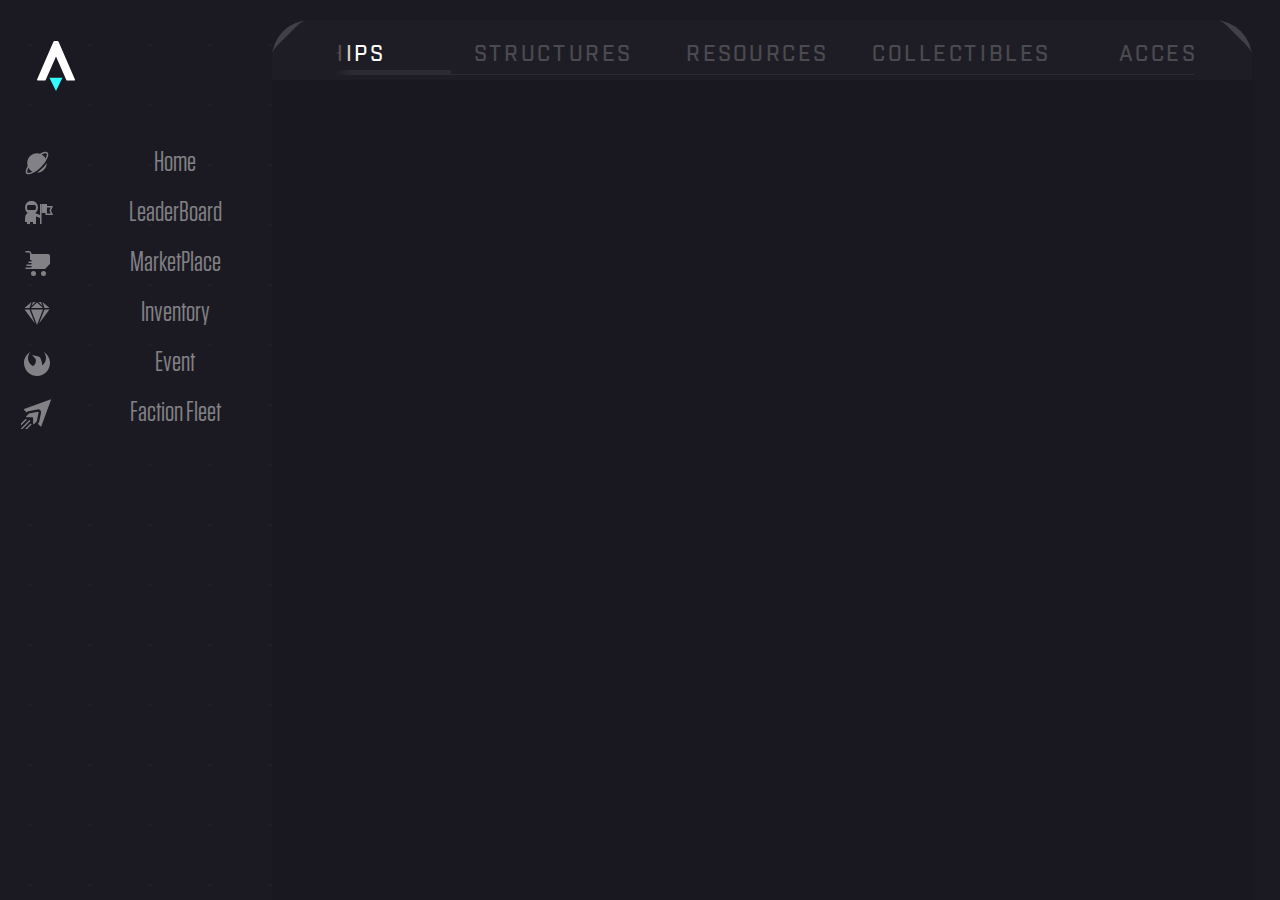
==== index.html @ 4ccf056f "This is the project" ====
<!DOCTYPE html>
<html lang="en">
  <head>
    <meta charset="UTF-8" />
    <meta http-equiv="X-UA-Compatible" content="IE=edge" />
    <meta name="viewport" content="width=device-width, initial-scale=1.0" />
    <title>Document</title>
    <!-- <link rel="stylesheet" href="assets/css/bootstrap.min.css"> -->
    <link rel="stylesheet" href="assets/css/style.css" />
    <link rel="stylesheet" href="assets/css/media.css" />
  </head>
  <body>
    <div class="main-area">
      <!-- left sidebar start  -->
      <div class="left-sidebar">
        <div class="header-logo">
          <span class="Efked">
            <button>
              <div class="fdsas">
                <img src="assets/img/logo.svg" alt="logo" />
              </div>
            </button>
          </span>
          <span class="efseF">
            <div>
              <img src="assets/img/petarn.svg" alt="patern" />
            </div>
          </span>
        </div>
        <div class="sidebar-menu">
          <div>
            <div class="SidenavItem">
              <span class="SidefullOp">
                <aside>
                  <span class="SANSO">
                    <span>
                      <img src="assets/svg/global.svg" alt="icon" />
                    </span>
                  </span>
                </aside>
                <div class="SidenaveLabel">
                  <span style="opacity: 0.45">Home</span>
                </div>
              </span>
            </div>
          </div>
          <div>
            <div class="SidenavItem">
              <span class="SidefullOp">
                <aside>
                  <span class="SANSO">
                    <span>
                      <img src="assets/svg/spacesuit.svg" alt="icon" />
                    </span>
                  </span>
                </aside>
                <div class="SidenaveLabel">
                  <span style="opacity: 0.45">LeaderBoard</span>
                </div>
              </span>
            </div>
          </div>
          <div class="Active">
            <div class="SidenavItem">
              <span class="SidefullOp">
                <aside>
                  <span class="SANSO">
                    <span>
                      <img src="assets/svg/cart.svg" alt="icon" />
                    </span>
                  </span>
                </aside>
                <div class="SidenaveLabel">
                  <span style="opacity: 0.45">MarketPlace</span>
                </div>
              </span>
            </div>
          </div>
          <!-- <div>
                    <div class="SidenavItem">
                        <div class="tLesp"></div>
                        <div class="SidenavActive">
                            <div class="Sna2">
                                <div class="Sna3">
                                    <div class="Sna4">
                                        <div><img src="assets/img/Sidenavbackgroundstyle1.svg" alt="style"></div>
                                    </div>
                                    <div class="Sna5">
                                        <span class="SidefullOp">
                                            <aside>
                                                <span class="SANSO">
                                                    <span>
                                                        <img src="assets/svg/cart.svg" alt="icon">
                                                    </span>
                                                </span>
                                            </aside>
                                            <div class="SidenaveLabel">
                                                <span style="opacity: 0.45;">MarketPlace</span>
                                            </div>
                                        </span>
                                    </div>
                                </div>
                                <span class="spanSna1">
                                    <div class="spanSna2">
                                        <div><img src="assets/img/Sidenavbackgroundstyle2.svg" alt="style"></div>
                                    </div>
                                </span>
                            </div>
                        </div>
                        <div class="dLesp"></div>
                    </div>
                </div> -->

          <div>
            <div class="SidenavItem">
              <span class="SidefullOp">
                <aside>
                  <span class="SANSO">
                    <span>
                      <img src="assets/svg/diamond.svg" alt="icon" />
                    </span>
                  </span>
                </aside>
                <div class="SidenaveLabel">
                  <span style="opacity: 0.45">Inventory</span>
                </div>
              </span>
            </div>
          </div>
          <div>
            <div class="SidenavItem">
              <span class="SidefullOp">
                <aside>
                  <span class="SANSO">
                    <span>
                      <img src="assets/svg/fair.svg" alt="icon" />
                    </span>
                  </span>
                </aside>
                <div class="SidenaveLabel">
                  <span style="opacity: 0.45">Event</span>
                </div>
              </span>
            </div>
          </div>
          <div>
            <div class="SidenavItem">
              <span class="SidefullOp">
                <aside>
                  <span class="SANSO">
                    <span>
                      <img src="assets/svg/rocket.svg" alt="icon" />
                    </span>
                  </span>
                </aside>
                <div class="SidenaveLabel">
                  <span style="opacity: 0.45">Faction Fleet</span>
                </div>
              </span>
            </div>
          </div>
        </div>
      </div>
      <!-- left sidebar end  -->
      <!-- main area start  -->
      <main class="Main_area">
        <div class="main_patern">
          <section class="Main_sec">
            <div class="headerTabContainer">
              <div class="cardCornerWrappers">
                <div class="styletabBG">
                  <span direction="topLeft" class="styles__HeaderFlairContainer"
                    ><div
                      style="
                        display: block;
                        overflow: hidden;
                        position: absolute;
                        inset: 0px;
                        box-sizing: border-box;
                        margin: 0px;
                      "
                    >
                      <img
                        src="assets/img/lefttabcorner.svg"
                        decoding="async"
                        data-nimg="fill"
                        style="
                          position: absolute;
                          inset: 0px;
                          box-sizing: border-box;
                          padding: 0px;
                          border: none;
                          margin: auto;
                          display: block;
                          width: 0px;
                          height: 0px;
                          min-width: 100%;
                          max-width: 100%;
                          min-height: 100%;
                          max-height: 100%;
                        "
                      /><noscript></noscript></div
                  ></span>
                  <span
                    direction="topRight"
                    class="styles__HeaderFlairContainer2"
                    ><div
                      style="
                        display: block;
                        overflow: hidden;
                        position: absolute;
                        inset: 0px;
                        box-sizing: border-box;
                        margin: 0px;
                      "
                    >
                      <img
                        src="assets/img/lefttabcorner.svg"
                        decoding="async"
                        data-nimg="fill"
                        style="
                          position: absolute;
                          inset: 0px;
                          box-sizing: border-box;
                          padding: 0px;
                          border: none;
                          margin: auto;
                          display: block;
                          width: 0px;
                          height: 0px;
                          min-width: 100%;
                          max-width: 100%;
                          min-height: 100%;
                          max-height: 100%;
                        "
                      /><noscript></noscript></div
                  ></span>
                </div>
              </div>
              <div>
                <div class="styles__StyledTabsContainer">
                  <div class="styles__StyledTabs">
                    <div
                      class="styles__StyledTab tabSelected"
                      role="button"
                      tabindex="0"
                    >
                      <p>ships</p>
                      <div class="tabBorder"></div>
                    </div>
                    <div
                      class="styles__StyledTab"
                      role="button"
                      tabindex="1"
                    >
                      <p>structures</p>
                      <div class="tabBorder"></div>
                    </div>
                    <div
                      class="styles__StyledTab"
                      role="button"
                      tabindex="2"
                    >
                      <p>resources</p>
                      <div class="tabBorder"></div>
                    </div>
                    <div
                      class="styles__StyledTab"
                      role="button"
                      tabindex="3"
                    >
                      <p>collectibles</p>
                      <div class="tabBorder"></div>
                    </div>
                    <div
                      class="styles__StyledTab"
                      role="button"
                      tabindex="4"
                    >
                      <p>access</p>
                      <div class="tabBorder"></div>
                    </div>
                  </div>
                </div>
              </div>
            </div>
            <div class="sdfse"></div>
          </section>
        </div>
      </main>
      <!-- main area end  -->
    </div>

    <!-- <script src="assets/js/bootstrap.min.js"></script> -->
    <script src="assets/js/main.js"></script>
  </body>
</html>
---- assets/css/style.css ----
/* Global fonts */
@font-face {
    font-family: tungstenBook;
    src: url(../fonts/Tungsten-Book.otf);
  }
  @font-face {
    font-family: tungstenLight;
    src: url(../fonts/Tungsten-Light.otf);
  }
  /* @font-face {
    font-family: tungsten;
    src: url(../fonts/);
  } */
  /* @font-face {
    font-family: tungstenBold;
    src: url(/_next/static/media/Tungsten-Bold.6d93cd05b58f3d954bff524ec60555ff.otf);
  } */
  @font-face {
    font-family: industryMedium;
    src: url(../fonts/Industry-Medium.ttf);
  }
  @font-face {
    font-family: graphik;
    src: url(../fonts/Graphik-Regular.ttf);
  }
  @font-face {
    font-family: graphikCompact;
    src: url(../fonts/GraphikCompact-Regular.ttf);
  }
  /* @font-face {
    font-family: graphikCompactLight;
    src: url(/_next/static/media/GraphikCompact-Light.8244f69a1922d35fa05799002b7273b4.ttf);
  } */
  @font-face {
    font-family: graphikCompactMedium;
    src: url(../fonts/GraphikCompact-Medium.ttf);
  }
  @font-face {
    font-family: graphikCompactBold;
    src: url(../fonts/GraphikCompact-Bold.ttf);
  }
  /* @font-face {
    font-family: sourceCodePro;
    src: url(../fonts/);
  } */




/* Global css start  */
html, body{
    padding: 0;
    margin: 0;
    font-family: system-ui,sans-serif;
    background: var(--black-8);
    font-smooth: always;
    -webkit-font-smoothing: antialiased;
}

:root {
  --black-0: #211f26;
  --black-1: #2d2b32;
  --black-2: #201f27;
  --black-3: #18171f;
  --black-4: #111;
  --black-5: #191820;
  --black-6: #1e1d25;
  --black-7: #1a1921;
  --black-8: #1b1a22;
  --black-9: #1e1d25;
  --black-10: #222129;
  --black-11: #2b2a32;
  --black-12: #2f2d3d;
  --black-13: grey;
  --black-14: #222128;
  --black-15: #333;
  --gray-0: #57565c;
  --gray-1: #404046;
  --gray-2: #35343b;
  --gray-3: #929296;
  --red-0: #ff2900;
  --red-1: #420509;
  --gold-0: #ffbe4d;
  --gold-1: #2e2514;
  --gold-2: #d0a349;
  --gold-3: #644f29;
  --green-0: #172e14;
  --green-1: #4dff70;
}

/* Global css end  */

/* main start */
.main-area{
    height: 100vh;
    padding: 0px;
    display: flex;
    flex-direction: row;
    justify-content: left;
    overflow-y: hidden;
}
.main-area::after{
    background-image: radial-gradient(rgb(31, 30, 38) 2px, transparent 2px);
    background-size: 60px 60px;
    width: calc(100% - 2px);
    height: 100%;
    position: absolute;
    left: 0px;
    top: 0px;
    content: "";
    background-position: 0px 15px;
    pointer-events: none;
    z-index: 0;
}

/* left sidebar start  */
.left-sidebar{
    width: 272px;
    min-width: 272px;
    max-width: 271px;
    display: flex;
    flex-direction: column;
    position: relative;
    right: -1px;
    max-height: 100vh;
    padding-bottom: 100px;
    overflow-y: scroll;
}
.left-sidebar::-webkit-scrollbar {
  display: none;
}
.header-logo{
    height: 130px;
    width: 100%;
    position: relative;
}
.header-logo .Efked{
  position: absolute;
  top: 40px;
  left: 30px;
  width: 50px;
  height: 54px;
  z-index: 1000;
}
.header-logo .Efked button{
    background: 0px center;
    border: 0px;
    cursor: pointer;
}
.header-logo .Efked button .fdsas{
  display: inline-block;
  max-width: 100%;
  overflow: hidden;
  position: relative;
  box-sizing: border-box;
  margin: 0px;
}
.header-logo .Efked button .fdsas img{
  max-width: 100%;
  display: block;
  margin: 0px;
  border: none;
  padding: 0px;
}
.header-logo .efseF{
  position: absolute;
  top: 16px;
  left: 32px;
  z-index: 6;
}
.header-logo .efseF div{ 
  display: inline-block;
  max-width: 100%;
  overflow: hidden;
  position: relative;
  box-sizing: border-box;
  margin: 0px;
}
.header-logo .efseF div img{ 
    position: absolute;
    inset: 0px;
    box-sizing: border-box;
    padding: 0px;
    border: none;
    margin: auto;
    display: block;
    width: 0px;
    height: 0px;
    min-width: 100%;
    max-width: 100%;
    min-height: 100%;
    max-height: 100%;
}
.left-sidebar .sidebar-menu{
  display: flex;
  flex-direction: column;
  color: white;
  font-family: tungstenBook;
  font-size: 28px;
  position: relative;
  margin-bottom: 40px;
  z-index: 5;
}
.sidebar-menu .Active{

}
.SidenavItem{
    cursor: pointer;
    margin: 16px 0px 0px 20px;
    transition: opacity 150ms ease-in-out 0s;
    z-index: 5;
}
.SidenavItem .SidefullOp{
    display: flex;
    -webkit-box-align: center;
    align-items: center;
    width: 100%;
}
.SidenavItem .SidefullOp aside{
  opacity: 0.45;
}
.SANSO{
    display: flex;
    -webkit-box-align: center;
    align-items: center;
    -webkit-box-pack: center;
    justify-content: center;
    width: auto;
    max-height: 100%;
    opacity: 1;
}
.SANSO > span{
  display: flex;
  -webkit-box-align: center;
  align-items: center;
  -webkit-box-pack: center;
  justify-content: center;
}
.SidenavItem:hover * {
  opacity: 0.9 !important;
}
.SidenaveLabel{
    display: flex;
    flex-direction: row-reverse;
    -webkit-box-flex: 1;
    flex-grow: 1;
    -webkit-box-pack: center;
    justify-content: center;
    -webkit-box-align: center;
    align-items: center;
    margin-left: 24px;
}
/* .tLesp{
    --width: 500px;
    --height: 1024px;
    --x-offset: 80px;
    --y-offset: -2px;
    border: 1px solid rgba(255, 255, 255, 0.1);
    border-radius: 20px;
    height: var(--height);
    width: var(--width);
    position: absolute;
    top: calc(var(--height) * -1 - var(--y-offset));
    left: calc(var(--width) * -1 + var(--x-offset));
    pointer-events: none;
    background: var(--black-5);
    z-index: -1;
}
.dLesp{
    --width: 500px;
    --height: 1024px;
    --x-offset: 80px;
    --y-offset: -2px;
    border: 1px solid rgba(255, 255, 255, 0.1);
    border-radius: 20px;
    height: var(--height);
    width: var(--width);
    position: absolute;
    left: calc(var(--width) * -1 + var(--x-offset));
    bottom: calc(var(--height) * -1 - var(--y-offset));
    pointer-events: none;
    background: var(--black-5);
    z-index: -1;
}
.SidenavActive{
    overflow: hidden;
    height: 86px;
    display: flex;
    -webkit-box-align: center;
    align-items: center;
    margin: -7px 0px;
}
.Sna2{
    height: 72px;
    display: flex;
    -webkit-box-align: center;
    align-items: center;
    position: relative;
    flex-wrap: nowrap;
    -webkit-box-pack: end;
    justify-content: flex-end;
    width: 100%;
    overflow-y: visible;
    z-index: 6;
    margin-right: -1px;
}
.Sna3{
    transform: translateX(0%) translateZ(0px);
    display: flex;
    -webkit-box-align: center;
    align-items: center;
    position: relative;
    flex-wrap: nowrap;
    -webkit-box-pack: end;
    justify-content: flex-end;
    width: 100%;
    overflow-y: visible;
    z-index: 6;
}
.Sna4{
    display: inline-block;
    max-width: 100%;
    overflow: hidden;
    position: relative;
    box-sizing: border-box;
    margin: 0px;
}
.Sna4 div{
  box-sizing: border-box;
  display: block;
  max-width: 100%;
}
.Sna4 div img{
  position: absolute;
  inset: 0px;
  box-sizing: border-box;
  padding: 0px;
  border: none;
  margin: auto;
  height: 0px;
  width: 0px;
  display: block;
  min-width: 100%;
  max-width: 100%;
  min-height: 100%;
  max-height: 100%;
}
.Sna5{
  background-color: var(--black-5);
  border-top-width: 1px;
  border-top-style: solid;
  border-bottom-width: 1px;
  border-bottom-style: solid;
  border-color: var(--gray-1);
  height: 72px;
  display: flex;
  -webkit-box-align: center;
  align-items: center;
  -webkit-box-flex: 1;
  flex-grow: 1;
}
.Sna5 .SidefullOp{
    display: flex;
    -webkit-box-align: center;
    align-items: center;
    width: 100%;
}
.Sna5 .SidefullOp aside{
  position: relative;
  left: -12px;
  top: 1px;
  z-index: 1;
  display: flex;
  -webkit-box-align: center;
  align-items: center;
}
.Sna5 .SidefullOp aside .SANSO{
    display: flex;
    -webkit-box-align: center;
    align-items: center;
    -webkit-box-pack: center;
    justify-content: center;
    width: auto;
    max-height: 100%;
}
.Sna5 .SidefullOp aside .SANSO > span{
  display: flex;
  -webkit-box-align: center;
  align-items: center;
  -webkit-box-pack: center;
  justify-content: center;
}
.spanSna1{
    z-index: 10;
    height: 93px;
}
.spanSna2{
  display: inline-block;
  max-width: 100%;
  overflow: hidden;
  position: relative;
  box-sizing: border-box;
  margin: 0px;
}
.spanSna2 div{
  box-sizing: border-box;
  display: block;
  max-width: 100%;
}
.spanSna2 div img{
    position: absolute;
    inset: 0px;
    box-sizing: border-box;
    padding: 0px;
    border: none;
    margin: auto;
    display: block;
    width: 0px;
    height: 0px;
    min-width: 100%;
    max-width: 100%;
    min-height: 100%;
    max-height: 100%;
    object-fit: none;
} */
/* left sidebar end  */

/* main area start  */
.Main_area{
  -webkit-box-flex: 1;
    flex-grow: 1;
    display: flex;
    flex-direction: column;
    -webkit-box-pack: center;
    justify-content: center;
    -webkit-box-align: center;
    align-items: center;
    margin: 20px 28px 0px 0px;
    background: var(--black-5);
    min-width: 0px;
    z-index: 1;
    border-radius: 40px 40px 0px 0px;
}
.Main_area .main_patern{
  height: 100%;
    width: 100%;
    /* display: flex;
    flex-direction: column; */
    -webkit-box-pack: center;
    justify-content: center;
    -webkit-box-align: center;
    align-items: center;
    /* border-top-color: ;
    border-top-style: ;
    border-top-width: ;
    border-right-color: ;
    border-right-style: ;
    border-right-width: ;
    border-left-color: ;
    border-left-style: ;
    border-left-width: ;
    border-image-source: ;
    border-image-slice: ;
    border-image-width: ;
    border-image-outset: ;
    border-image-repeat: ; */
    z-index: 2;
    padding: 0px;
    border-bottom: 0px;
    border-radius: 38px 38px 0px 0px;
}
.Main_sec{
    display: flex;
    flex-direction: column;
    height: 100%;
}
.Main_sec .headerTabContainer{
    display: flex;
    width: 100%;
    height: 60px;
    position: relative;
    background: var(--black-6);
    border-top-left-radius: 40px;
    border-top-right-radius: 40px;
}
.Main_sec .headerTabContainer::before{
  content: "";
  pointer-events: none;
  position: absolute;
  top: 0px;
  left: 0px;
  z-index: 101;
  width: 80px;
  height: 100%;
  border-radius: 60px 0px 0px;
  background: linear-gradient(
90deg
, rgb(30, 29, 37) 80%, rgba(30, 29, 37, 0) 100%);
}
.Main_sec .headerTabContainer::after{
  content: "";
  pointer-events: none;
  position: absolute;
  top: 0px;
  right: 0px;
  z-index: 101;
  width: 40px;
  height: 100%;
  border-radius: 0px 60px 0px 0px;
  background: linear-gradient(
270deg
, rgb(30, 29, 37) 40%, rgba(30, 29, 37, 0) 100%);
}
.headerTabContainer .cardCornerWrappers{
    position: absolute;
    width: 100%;
    height: 100%;
    z-index: 200;
    pointer-events: none;
}
.headerTabContainer .cardCornerWrappers .styletabBG{
  position: absolute;
  background: transparent;
  border-radius: 38px 38px 0px 0px;
  height: 100%;
  width: 100%;
  top: 0px;
  left: 0px;
  pointer-events: none;
}
.headerTabContainer .cardCornerWrappers .styletabBG .styles__HeaderFlairContainer{
  position: absolute;
  width: 41px;
  height: 41px;
  top: -2.5px;
  left: -2px;
}
.headerTabContainer .cardCornerWrappers .styletabBG .styles__HeaderFlairContainer2{
  position: absolute;
  width: 41px;
  height: 41px;
  top: -2.5px;
  right: -2px;
  transform: scaleX(-1);
}
.headerTabContainer div{
  width: 100%;
  height: 100%;
  overflow: hidden;
  position: relative;
  opacity: 1;
}
.headerTabContainer div .styles__StyledTabsContainer{
  position: relative;
  width: calc(100% - 10px);
  height: 100%;
}
.headerTabContainer div .styles__StyledTabsContainer .styles__StyledTabs{
    display: flex;
    -webkit-box-pack: center;
    justify-content: center;
    -webkit-box-align: center;
    align-items: center;
    width: 90%;
    margin: 0 auto;
    height: 100%;
}
.headerTabContainer div .styles__StyledTabsContainer .styles__StyledTabs .styles__StyledTab{
  display: flex;
  -webkit-box-pack: center;
  justify-content: center;
  position: relative;
  font-family: industryMedium;
  letter-spacing: 0.12em;
  text-transform: uppercase;
  font-size: 21px;
  min-width: 140px;
  cursor: pointer;
  outline: none;
  padding: 0px 32px;
}
.headerTabContainer div .styles__StyledTabsContainer .styles__StyledTabs .styles__StyledTab p{
    white-space: nowrap;
    text-align: center;
    opacity: 0.2;
    color: white;
    transition: all 150ms ease-in-out 0s;
}
.headerTabContainer div .styles__StyledTabsContainer .styles__StyledTabs .styles__StyledTab .tabBorder{
  position: absolute;
  bottom: 5px;
  width: 100%;
  height: 1px;
  background: var(--black-1);
  transition: all 150ms ease-in-out 0s;
}
.headerTabContainer div .styles__StyledTabsContainer .styles__StyledTabs .tabSelected p{
  opacity: 1;
}
.headerTabContainer div .styles__StyledTabsContainer .styles__StyledTabs .tabSelected .tabBorder {
    height: 5px;
}
.Main_sec .sdfse{
  height: min-content;
  width: 100%;
  opacity: 1;
}
.Main_sec .sdfse .styles__InputContainer{
  display: flex;
  -webkit-box-pack: center;
  justify-content: center;
  width: 100%;
  margin-top: 32px;
  margin-bottom: 38px;
}
/* main area end  */
/* main end */
---- assets/css/media.css ----
/*Extra small devices (portrait phones, less than 576px)*/
@media (max-width: 575.98px) { 
    .res-nav{
        display: inline-block;
    }
    .res-nav2{
        display: block;
    }
    .right-sidebar{
        display: none;
    }
    .sidebar-overlay{
        width: 100%;
        height: 100vh;
      }
    .right-sidebar{
        width: 100%;
        height: 100vh;
        background: rgba(0,0,0,.3137254901960784);
        -webkit-backdrop-filter: blur(20px);
        backdrop-filter: blur(20px);
        position: fixed;
        top: 0;
    }
    .close2{
        display: block;
    }
    .close{
        display: block;
    }
    .dashboard-main, .stake-main, .bond-main, .borrowing-main{
        margin: 0 auto !important;
    }
    .reserve{
        text-align: center;
      }
      .res-dec{
        text-align: center;
      }
      .res-pri{
        text-align: center;
      }
    .currency-pairbox .currency-pair{
        width: 100%;
        margin-top: 10px;
    }
    .currency-pairbox .currency-pair2{
        width: 100%;
        margin-top: 10px;
    }
    .stake-main .stake-a{
        flex-direction: column-reverse;
    }
    .stake-b{
        padding-left: 0;
    }
    .stake-b .stake-b-box{
        width: 95%;
        padding: 0px 20px;
        flex-direction: column;
        -webkit-box-pack: center;
        justify-content: center;
        align-items: flex-start;
        height: 120px;
    }
    .stake-main .stake-a .stake-ab{
        width: 300px;
    }
    .stake-amount{
        width: 90%;
    }
    .stake-amount .stake-amount-inp{
        width: 80%;
    }
    .amount-details{
        width: 90%;
    }
    .stake-approve .stake-approve-btn{
        width: 200px;
    }
    .bond-content-header{
        justify-content: center;
        flex-direction: column-reverse;
    }
    .borrowing-sub{
        justify-content: center;
        flex-wrap: wrap;
        flex-direction: row;
        align-content: space-between;
    }
    .borrowing-sub .borrowing-item{
        margin: 10px;
    }
}

/*Small devices (landscape phones, 576px and up)*/
@media (min-width: 576px) and (max-width: 767.98px) { 
    .res-nav{
        display: inline-block;
    }
    .res-nav2{
        display: block;
    }
    .right-sidebar{
        display: none;
    }
    .sidebar-overlay{
        width: 100%;
        height: 100vh;
      }
    .right-sidebar{
        width: 100%;
        height: 100vh;
        background: rgba(0,0,0,.3137254901960784);
        -webkit-backdrop-filter: blur(20px);
        backdrop-filter: blur(20px);
        position: fixed;
        top: 0;
    }
    .close2{
        display: block;
    }
    .close{
        display: block;
    }
    .dashboard-main, .stake-main, .bond-main, .borrowing-main{
        margin: 0 auto !important;
    }
    .reserve{
        text-align: center;
      }
      .res-dec{
        text-align: center;
      }
      .res-pri{
        text-align: center;
      }
    .currency-pairbox .currency-pair{
        width: 100%;
        margin-top: 10px;
    }
    .currency-pairbox .currency-pair2{
        width: 100%;
        margin-top: 10px;
    }
    .stake-main .stake-a{
        flex-direction: column-reverse;
    }
    .stake-b{
        padding-left: 0;
    }
    .stake-b .stake-b-box{
        width: 48%;
        padding: 0px 20px;
        flex-direction: column;
        -webkit-box-pack: center;
        justify-content: center;
        align-items: flex-start;
        height: 120px;
    }
    .borrowing-sub{
        justify-content: center;
        flex-wrap: wrap;
        flex-direction: row;
        align-content: space-between;
    }
    .borrowing-sub .borrowing-item{
        margin: 10px;
    }
}

/*Medium devices (tablets, 768px and up)*/
@media (min-width: 768px) and (max-width: 991.98px) {
    .res-nav{
        display: inline-block;
    }
    .res-nav2{
        display: block;
    }
    .right-sidebar{
        display: none;
    }
    .sidebar-overlay{
        width: 100%;
        height: 100vh;
      }
    .right-sidebar{
        width: 100%;
        height: 100vh;
        background: rgba(0,0,0,.3137254901960784);
        -webkit-backdrop-filter: blur(20px);
        backdrop-filter: blur(20px);
        position: fixed;
        top: 0;
    }
    .close2{
        display: block;
    }
    .close{
        display: block;
    }
    .dashboard-main, .stake-main, .bond-main, .borrowing-main{
        margin: 0 auto !important;
    }
    .stake-main .stake-a{
        flex-direction: column-reverse;
    }
    .stake-b{
        padding-left: 0;
    }
    .stake-b .stake-b-box{
        width: 48%;
        padding: 0px 20px;
        flex-direction: column;
        -webkit-box-pack: center;
        justify-content: center;
        align-items: flex-start;
        height: 120px;
    }
    .borrowing-sub{
        justify-content: center;
        flex-wrap: wrap;
        flex-direction: row;
        align-content: space-between;
    }
    .borrowing-sub .borrowing-item{
        margin: 10px;
    }
}

/*Large devices (desktops, 992px and up)*/
@media (min-width: 992px) and (max-width: 1199.98px) { 
    .res-nav{
        display: none;
    }
    .res-nav2{
        display: none;
    }
    .right-sidebar{
        display: block !important;
    }
    .close2{
        display: none;
    }
    .close{
        display: none;
    }
    .dashboard-main, .stake-main, .bond-main, .borrowing-main{
        margin-left: 3rem !important;
    }
    .borrowing-sub .borrowing-item{
        margin: 10px;
    }
}

 /*X-Large devices (large desktops, 1200px and up)*/
@media (min-width: 1200px) and (max-width: 1399.98px) {
    .res-nav{
        display: none;
    }
    .res-nav2{
        display: none;
    }
    .right-sidebar{
        display: block !important;
    }
    .close2{
        display: none;
    }
    .close{
        display: none;
    }
    .dashboard-main, .stake-main, .bond-main, .borrowing-main{
        margin-left: 3rem !important;
    }

}

/*XX-Large devices (larger desktops, 1400px and up)*/
@media (min-width: 1400px) { 
    .res-nav{
        display: none;
    }
    .res-nav2{
        display: none;
    }
    .right-sidebar{
        display: block !important;
    }
    .close2{
        display: none;
    }
    .close{
        display: none;
    }
    .dashboard-main, .stake-main, .bond-main, .borrowing-main{
        margin-left: 3rem !important;
    }
}
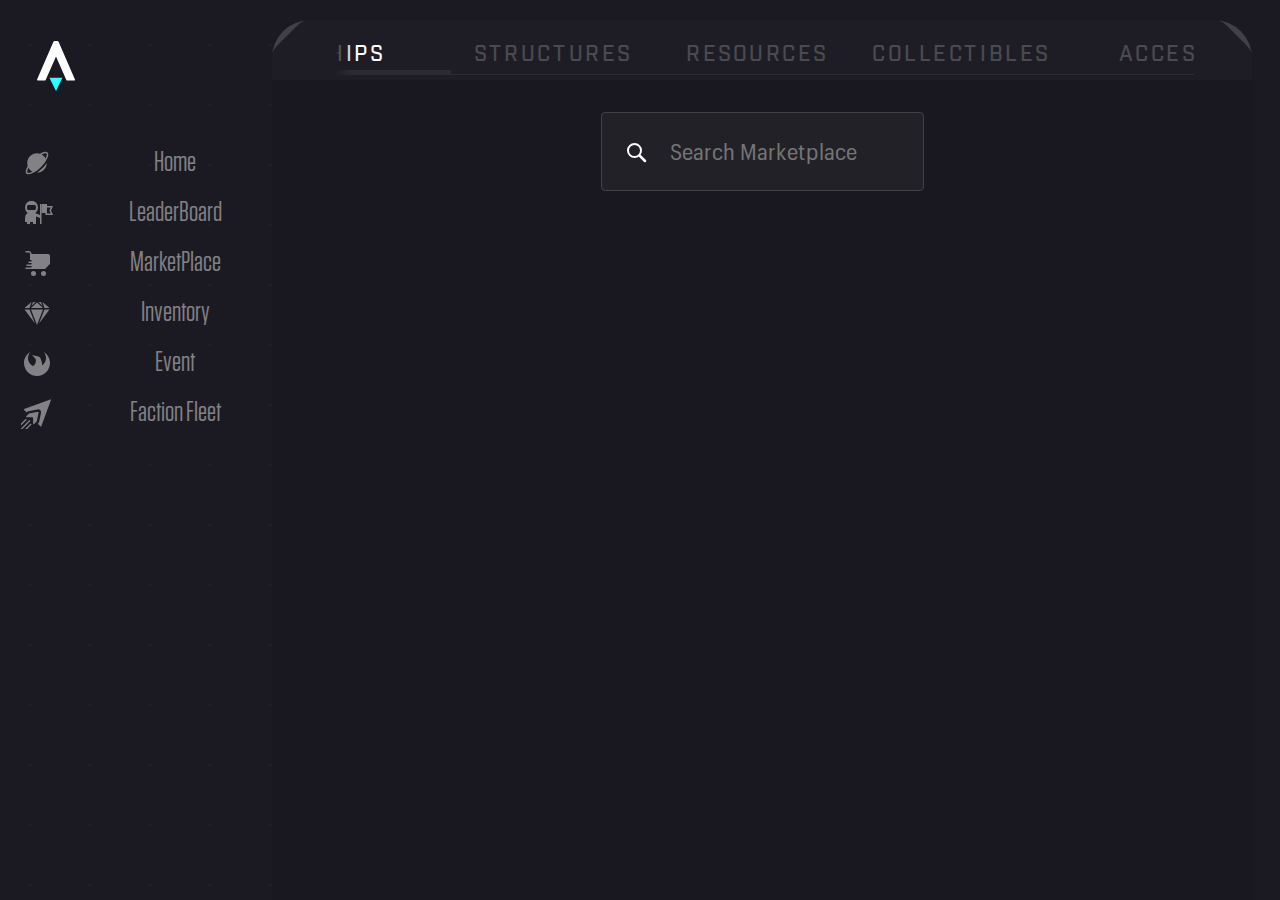
==== commit 2a9db633: "update searchbar" ====
--- a/index.html
+++ b/index.html
@@ -284,7 +284,23 @@
                 </div>
               </div>
             </div>
-            <div class="sdfse"></div>
+            <!-- serchbar section start  -->
+            <div class="sdfse">
+                <div class="style-input">
+                    <fieldset class="inputstyled">
+                        <div class="inputstyled__Container">
+                            <div class="inputstyled__Icon">
+                                <div class="styles__SAIcon">
+                                    <span>
+                                        <img src="assets/svg/search.svg" alt="search">
+                                    </span>
+                                </div>
+                            </div>
+                            <input placeholder="Search Marketplace" class="inputstyled__Input" value="">
+                        </div>
+                    </fieldset>
+                </div>
+            </div>
           </section>
         </div>
       </main>
--- a/assets/css/style.css
+++ b/assets/css/style.css
@@ -605,7 +605,7 @@
   width: 100%;
   opacity: 1;
 }
-.Main_sec .sdfse .styles__InputContainer{
+.Main_sec .sdfse > .style-input{
   display: flex;
   -webkit-box-pack: center;
   justify-content: center;
@@ -613,5 +613,65 @@
   margin-top: 32px;
   margin-bottom: 38px;
 }
+.Main_sec .sdfse .style-input .inputstyled{
+    display: block;
+    border: 0px;
+    padding: 0px;
+    min-width: 0px;
+}
+.Main_sec .sdfse .style-input .inputstyled .inputstyled__Container{
+  overflow: hidden;
+  display: flex;
+  -webkit-box-align: center;
+  align-items: center;
+  height: 59px;
+  max-width: 100%;
+  /* width: 100%; */
+  padding: 9px 9px 9px 0px;
+  background: rgb(34, 33, 40);
+  border: 1px solid rgb(64, 64, 70);
+  border-radius: 4px;
+  will-change: border-color;
+  transition: border-color 0.25s ease 0s;
+
+}
+.Main_sec .sdfse .style-input .inputstyled .inputstyled__Container .inputstyled__Icon{
+    display: inline-flex;
+    padding-left: 22px;
+    padding-right: 22px;
+
+}
+.Main_sec .sdfse .style-input .inputstyled .inputstyled__Container .inputstyled__Icon .styles__SAIcon{
+  display: flex;
+  -webkit-box-align: center;
+  align-items: center;
+  -webkit-box-pack: center;
+  justify-content: center;
+  width: auto;
+  max-height: 100%;
+}
+.Main_sec .sdfse .style-input .inputstyled .inputstyled__Container .inputstyled__Icon .styles__SAIcon > span{
+    display: flex;
+    -webkit-box-align: center;
+    align-items: center;
+    -webkit-box-pack: center;
+    justify-content: center;
+}
+.Main_sec .sdfse .style-input .inputstyled .inputstyled__Container .inputstyled__Input{
+    -webkit-box-flex: 1;
+    flex-grow: 1;
+    min-width: 53px;
+    padding-left: 0px;
+    padding-right: 8px;
+    padding-bottom: 4px;
+    background-color: transparent;
+    outline: none;
+    border: none;
+    font-family: graphikCompact;
+    font-size: 23px;
+    color: white;
+    caret-color: rgb(255, 190, 77);
+}
+
 /* main area end  */
 /* main end */
--- a/assets/css/media.css
+++ b/assets/css/media.css
@@ -1,299 +1,30 @@
 /*Extra small devices (portrait phones, less than 576px)*/
 @media (max-width: 575.98px) { 
-    .res-nav{
-        display: inline-block;
-    }
-    .res-nav2{
-        display: block;
-    }
-    .right-sidebar{
-        display: none;
-    }
-    .sidebar-overlay{
-        width: 100%;
-        height: 100vh;
-      }
-    .right-sidebar{
-        width: 100%;
-        height: 100vh;
-        background: rgba(0,0,0,.3137254901960784);
-        -webkit-backdrop-filter: blur(20px);
-        backdrop-filter: blur(20px);
-        position: fixed;
-        top: 0;
-    }
-    .close2{
-        display: block;
-    }
-    .close{
-        display: block;
-    }
-    .dashboard-main, .stake-main, .bond-main, .borrowing-main{
-        margin: 0 auto !important;
-    }
-    .reserve{
-        text-align: center;
-      }
-      .res-dec{
-        text-align: center;
-      }
-      .res-pri{
-        text-align: center;
-      }
-    .currency-pairbox .currency-pair{
-        width: 100%;
-        margin-top: 10px;
-    }
-    .currency-pairbox .currency-pair2{
-        width: 100%;
-        margin-top: 10px;
-    }
-    .stake-main .stake-a{
-        flex-direction: column-reverse;
-    }
-    .stake-b{
-        padding-left: 0;
-    }
-    .stake-b .stake-b-box{
-        width: 95%;
-        padding: 0px 20px;
-        flex-direction: column;
-        -webkit-box-pack: center;
-        justify-content: center;
-        align-items: flex-start;
-        height: 120px;
-    }
-    .stake-main .stake-a .stake-ab{
-        width: 300px;
-    }
-    .stake-amount{
-        width: 90%;
-    }
-    .stake-amount .stake-amount-inp{
-        width: 80%;
-    }
-    .amount-details{
-        width: 90%;
-    }
-    .stake-approve .stake-approve-btn{
-        width: 200px;
-    }
-    .bond-content-header{
-        justify-content: center;
-        flex-direction: column-reverse;
-    }
-    .borrowing-sub{
-        justify-content: center;
-        flex-wrap: wrap;
-        flex-direction: row;
-        align-content: space-between;
-    }
-    .borrowing-sub .borrowing-item{
-        margin: 10px;
-    }
+    
 }
 
 /*Small devices (landscape phones, 576px and up)*/
 @media (min-width: 576px) and (max-width: 767.98px) { 
-    .res-nav{
-        display: inline-block;
-    }
-    .res-nav2{
-        display: block;
-    }
-    .right-sidebar{
-        display: none;
-    }
-    .sidebar-overlay{
-        width: 100%;
-        height: 100vh;
-      }
-    .right-sidebar{
-        width: 100%;
-        height: 100vh;
-        background: rgba(0,0,0,.3137254901960784);
-        -webkit-backdrop-filter: blur(20px);
-        backdrop-filter: blur(20px);
-        position: fixed;
-        top: 0;
-    }
-    .close2{
-        display: block;
-    }
-    .close{
-        display: block;
-    }
-    .dashboard-main, .stake-main, .bond-main, .borrowing-main{
-        margin: 0 auto !important;
-    }
-    .reserve{
-        text-align: center;
-      }
-      .res-dec{
-        text-align: center;
-      }
-      .res-pri{
-        text-align: center;
-      }
-    .currency-pairbox .currency-pair{
-        width: 100%;
-        margin-top: 10px;
-    }
-    .currency-pairbox .currency-pair2{
-        width: 100%;
-        margin-top: 10px;
-    }
-    .stake-main .stake-a{
-        flex-direction: column-reverse;
-    }
-    .stake-b{
-        padding-left: 0;
-    }
-    .stake-b .stake-b-box{
-        width: 48%;
-        padding: 0px 20px;
-        flex-direction: column;
-        -webkit-box-pack: center;
-        justify-content: center;
-        align-items: flex-start;
-        height: 120px;
-    }
-    .borrowing-sub{
-        justify-content: center;
-        flex-wrap: wrap;
-        flex-direction: row;
-        align-content: space-between;
-    }
-    .borrowing-sub .borrowing-item{
-        margin: 10px;
-    }
+
 }
 
 /*Medium devices (tablets, 768px and up)*/
 @media (min-width: 768px) and (max-width: 991.98px) {
-    .res-nav{
-        display: inline-block;
-    }
-    .res-nav2{
-        display: block;
-    }
-    .right-sidebar{
-        display: none;
-    }
-    .sidebar-overlay{
-        width: 100%;
-        height: 100vh;
-      }
-    .right-sidebar{
-        width: 100%;
-        height: 100vh;
-        background: rgba(0,0,0,.3137254901960784);
-        -webkit-backdrop-filter: blur(20px);
-        backdrop-filter: blur(20px);
-        position: fixed;
-        top: 0;
-    }
-    .close2{
-        display: block;
-    }
-    .close{
-        display: block;
-    }
-    .dashboard-main, .stake-main, .bond-main, .borrowing-main{
-        margin: 0 auto !important;
-    }
-    .stake-main .stake-a{
-        flex-direction: column-reverse;
-    }
-    .stake-b{
-        padding-left: 0;
-    }
-    .stake-b .stake-b-box{
-        width: 48%;
-        padding: 0px 20px;
-        flex-direction: column;
-        -webkit-box-pack: center;
-        justify-content: center;
-        align-items: flex-start;
-        height: 120px;
-    }
-    .borrowing-sub{
-        justify-content: center;
-        flex-wrap: wrap;
-        flex-direction: row;
-        align-content: space-between;
-    }
-    .borrowing-sub .borrowing-item{
-        margin: 10px;
-    }
+    
 }
 
 /*Large devices (desktops, 992px and up)*/
 @media (min-width: 992px) and (max-width: 1199.98px) { 
-    .res-nav{
-        display: none;
-    }
-    .res-nav2{
-        display: none;
-    }
-    .right-sidebar{
-        display: block !important;
-    }
-    .close2{
-        display: none;
-    }
-    .close{
-        display: none;
-    }
-    .dashboard-main, .stake-main, .bond-main, .borrowing-main{
-        margin-left: 3rem !important;
-    }
-    .borrowing-sub .borrowing-item{
-        margin: 10px;
-    }
+    
 }
 
  /*X-Large devices (large desktops, 1200px and up)*/
 @media (min-width: 1200px) and (max-width: 1399.98px) {
-    .res-nav{
-        display: none;
-    }
-    .res-nav2{
-        display: none;
-    }
-    .right-sidebar{
-        display: block !important;
-    }
-    .close2{
-        display: none;
-    }
-    .close{
-        display: none;
-    }
-    .dashboard-main, .stake-main, .bond-main, .borrowing-main{
-        margin-left: 3rem !important;
-    }
+    
 
 }
 
 /*XX-Large devices (larger desktops, 1400px and up)*/
 @media (min-width: 1400px) { 
-    .res-nav{
-        display: none;
-    }
-    .res-nav2{
-        display: none;
-    }
-    .right-sidebar{
-        display: block !important;
-    }
-    .close2{
-        display: none;
-    }
-    .close{
-        display: none;
-    }
-    .dashboard-main, .stake-main, .bond-main, .borrowing-main{
-        margin-left: 3rem !important;
-    }
+    
 }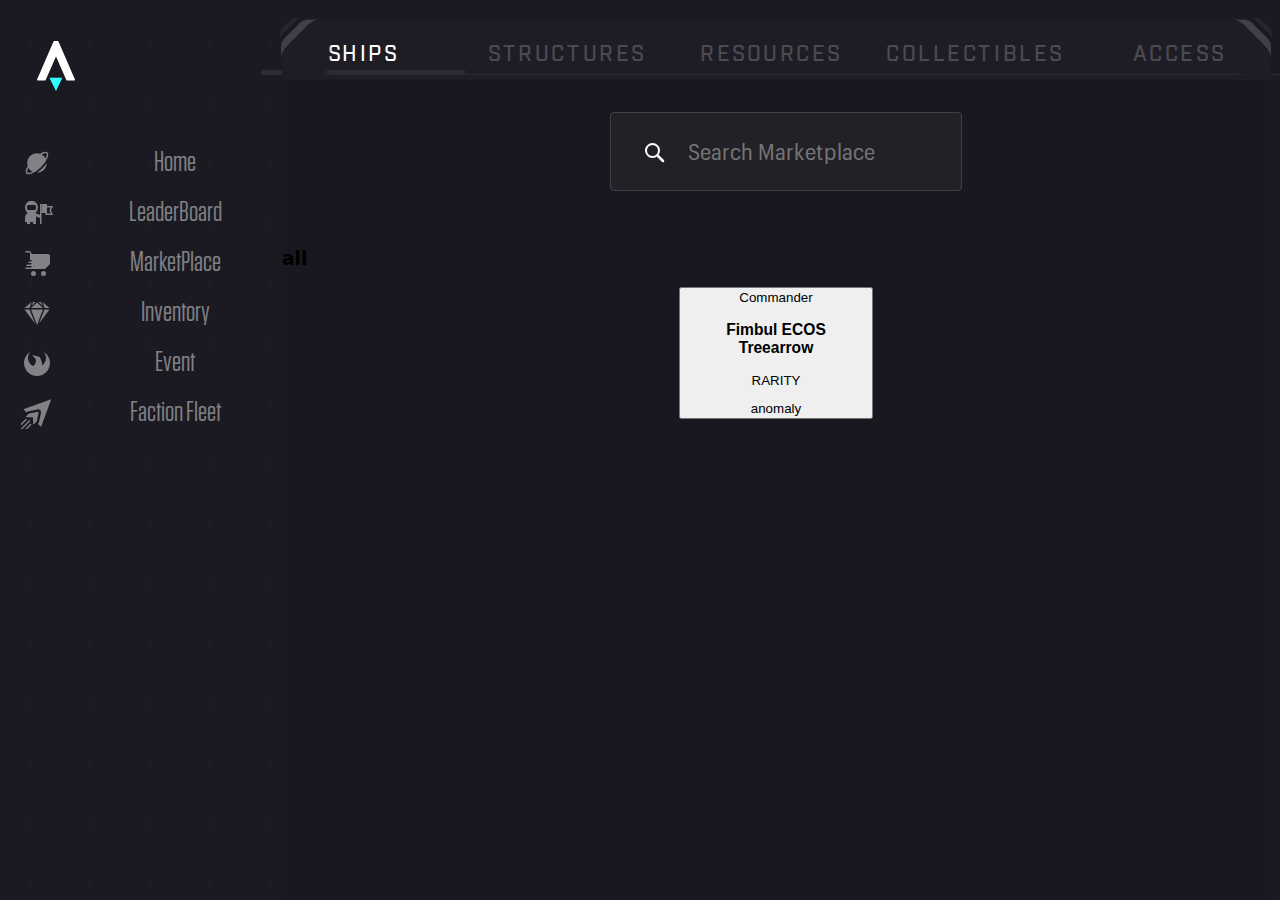
==== commit e26562c5: "update searchbar" ====
--- a/index.html
+++ b/index.html
@@ -301,6 +301,36 @@
                     </fieldset>
                 </div>
             </div>
+            <section class="Listing-section">
+              <div>
+                <div class="TabCardstyles__Container">
+                  <div class="TabCardstyles__Tab">
+                    
+                  </div>
+                  <h3 class="TabCardstyles__Title">all</h3>
+                  <div class="TabCardstyles__Content">
+                    <div>
+                      <div class="styles__ItemTableWrapper">
+                        <div style="width: 194px;margin: auto;color: white;height: 100%;">
+                         <button class="generic__ButtonWrapper" style="cursor: pointer;">
+                          <span class="promoted__PromotedCellHeader"><div class="generic__ItemTypeSmall">Commander</div><h3 class="poster__PosterCountLarge">Fimbul ECOS Treearrow</h3><span height="16" class="generic__Spacer"></span></span>
+                          <div class="item__ItemCellBody poster__PosterSmallItemCellBody">
+                            <span class="poster__PosterSmallCard sa-item-animate-hover-image">
+                              <p class="poster__PosterSmallAvailableText">RARITY</p>
+                              <span class="poster__RewardLevelSmall">anomaly</span>
+                            </span>
+                          </div>
+                        </button>
+                        </div>
+                      </div>
+                    </div>
+                    <span class="TabCardstyles__Gradient">
+
+                    </span>
+                  </div>
+                </div>
+              </div>
+            </section>
           </section>
         </div>
       </main>
--- a/assets/css/style.css
+++ b/assets/css/style.css
@@ -435,7 +435,7 @@
     justify-content: center;
     -webkit-box-align: center;
     align-items: center;
-    margin: 20px 28px 0px 0px;
+    margin: 20px 10px 0px 10px;
     background: var(--black-5);
     min-width: 0px;
     z-index: 1;
@@ -490,7 +490,7 @@
   top: 0px;
   left: 0px;
   z-index: 101;
-  width: 80px;
+  width: 50px;
   height: 100%;
   border-radius: 60px 0px 0px;
   background: linear-gradient(
@@ -546,7 +546,6 @@
 .headerTabContainer div{
   width: 100%;
   height: 100%;
-  overflow: hidden;
   position: relative;
   opacity: 1;
 }
@@ -626,8 +625,8 @@
   align-items: center;
   height: 59px;
   max-width: 100%;
-  /* width: 100%; */
-  padding: 9px 9px 9px 0px;
+  width: 100%;
+  padding: 9px 9px 9px;
   background: rgb(34, 33, 40);
   border: 1px solid rgb(64, 64, 70);
   border-radius: 4px;
@@ -673,5 +672,230 @@
     caret-color: rgb(255, 190, 77);
 }
 
+/* listing section start  */
+/* .Listing-section{
+  display: flex;
+  flex-direction: row;
+  width: 100%;
+  padding: 0px 10px;
+  height: 100%;
+  overflow: hidden;
+}
+.Listing-section div{
+    width: 100%;
+    height: 100%;
+    overflow: hidden;
+    opacity: 1;
+}
+.TabCardstyles__Container{
+    position: relative;
+    -webkit-box-flex: 1;
+    flex-grow: 1;
+    max-width: 100%;
+    height: 100%;
+    overflow: hidden;
+}
+.TabCardstyles__Container::before{
+  position: absolute;
+  display: block;
+  top: 27px;
+  right: -14px;
+  height: calc(100% - 13px);
+  width: 14px;
+  background-color: rgb(30, 29, 37);
+  content: "";
+}
+.TabCardstyles__Container::after{
+    position: absolute;
+    display: block;
+    top: 14px;
+    right: -14px;
+    height: 14px;
+    width: 14px;
+    background-image: url("../img/patern2.svg");
+    background-repeat: no-repeat;
+    background-size: cover;
+    content: "";
+}
+.TabCardstyles__Tab{
+  position: relative;
+  height: 14px;
+  max-width: 200px;
+  margin-left: 14px;
+  background-color: rgb(30, 29, 37);
+}
+.TabCardstyles__Tab::before{
+  position: absolute;
+    display: block;
+    top: 0px;
+    left: -14px;
+    height: 14px;
+    width: 14px;
+    background-image: url(../img/patern3.svg);
+    background-repeat: no-repeat;
+    background-size: cover;
+    content: "";
+}
+.TabCardstyles__Title{
+    position: absolute;
+    top: 12px;
+    left: 26px;
+    color: white;
+    font-family: tungstenBook;
+    font-size: 18px;
+    letter-spacing: 0.3em;
+    text-transform: uppercase;
+    opacity: 0.15;
+    z-index: 6;
+}
+.TabCardstyles__Content{
+  padding: 0px 0px 14px;
+  background-color: rgb(30, 29, 37);
+  height: 100%;
+  max-height: 100%;
+  overflow: hidden;
+  position: relative;
+  border-radius: 0px 15px 0px 0px;
+}
+.TabCardstyles__Content div{
+  width: 100%;
+  height: 100%;
+  overflow: hidden;
+  opacity: 1;
+}
+.TabCardstyles__Content div .styles__ItemTableWrapper{
+  display: grid;
+  grid-template-columns: repeat(auto-fill, minmax(214px, 1fr));
+  overflow: hidden auto;
+    max-height: 100%;
+    padding: 50px 24px;
+}
+.generic__ButtonWrapper{
+    padding: 0px 0px 64px;
+    background: none;
+    border: none;
+    width: 100%;
+    position: relative;
+    color: white;
+    transition: all 150ms ease-in-out 0s;
+    height: 100%;
+    display: flex;
+    flex-direction: column;
+}
+.promoted__PromotedCellHeader{
+    width: 100%;
+    margin: 0px 0px auto;
+    display: flex;
+    flex-direction: column;
+}
+.generic__ItemTypeSmall{
+  font-family: graphikCompact;
+  font-style: normal;
+  font-weight: normal;
+  font-size: 12px;
+  line-height: 14px;
+  text-align: center;
+  letter-spacing: 0.2em;
+  text-transform: uppercase;
+  color: rgb(87, 86, 92);
+  margin-bottom: 8px;
+}
+.poster__PosterCountLarge{
+  font-family: tungstenLight;
+    font-style: normal;
+    font-weight: normal;
+    font-size: 32px;
+    line-height: 105%;
+    text-align: center;
+    letter-spacing: 0.005em;
+    color: rgb(255, 255, 255);
+}
+.generic__Spacer{
+    width: 100%;
+    display: block;
+    height: 16px;
+}
+.item__ItemCellBody{
+  display: flex;
+    flex-direction: column;
+    -webkit-box-align: center;
+    align-items: center;
+    -webkit-box-pack: end;
+    justify-content: flex-end;
+}
+.poster__PosterSmallItemCellBody{
+  height: 312px;
+    width: 100%;
+    border-top: 1px solid rgba(255, 255, 255, 0.05);
+    border-right: 1px solid rgba(255, 255, 255, 0.05);
+    border-left: 1px solid rgba(255, 255, 255, 0.05);
+    border-image: initial;
+    border-radius: 96px 96px 0px 0px;
+    border-bottom: hidden;
+    background-color: rgba(255, 255, 255, 0.01);
+    position: relative;
+}
+.sa-item-animate-hover-image{
+  transition: all 150ms ease-in-out 0s;
+  transform: translateY(0px);
+}
+.sa-item-animate-hover-image{
+    width: 160px;
+    height: 160px;
+    border-radius: 4px;
+    padding: 0px;
+    z-index: 1;
+    position: absolute;
+    top: 19px;
+    margin: 0px auto;
+    overflow: hidden;
+    border-top: 1px solid rgba(255, 255, 255, 0.1);
+    border-right: 1px solid rgba(255, 255, 255, 0.1);
+    border-left: 1px solid rgba(255, 255, 255, 0.1);
+    border-image: initial;
+    border-bottom: none;
+    background-color: rgba(18, 17, 23, 0.25);
+}
+.poster__PosterSmallAvailableText{
+    font-family: graphik;
+    font-size: 12px;
+    line-height: 14px;
+    letter-spacing: 2.4px;
+    z-index: 4;
+    text-transform: uppercase;
+    margin: 0px 0px 4px;
+    padding: 0px;
+    color: var(--gray-3);
+}
+.poster__RewardLevelSmall{
+    font-family: graphikCompactMedium;
+    font-size: 9px;
+    letter-spacing: 1.62px;
+    text-transform: uppercase;
+    line-height: 9px;
+    margin: 6px 0px 14.5px;
+    padding: 4px 13px;
+    border-radius: 9px;
+    height: 19px;
+    z-index: 4;
+    border: 1px solid rgb(30, 29, 37);
+    color: rgb(30, 29, 37);
+    background: rgb(129, 254, 151);
+    font-weight: 900;
+    transform: scale(1);
+}
+.TabCardstyles__Content .TabCardstyles__Gradient{
+    position: absolute;
+    top: 0px;
+    left: 0px;
+    z-index: 5;
+    width: calc(100% - 8px);
+    height: 50px;
+    background: linear-gradient(
+0deg
+, rgba(30, 29, 37, 0) 0%, rgb(30, 29, 37) 75%) no-repeat border-box border-box transparent;
+    pointer-events: none;
+}
+listing section end  */
 /* main area end  */
 /* main end */
--- a/assets/css/media.css
+++ b/assets/css/media.css
@@ -26,5 +26,7 @@
 
 /*XX-Large devices (larger desktops, 1400px and up)*/
 @media (min-width: 1400px) { 
-    
+    .Main_area{
+        margin-right: 10px;
+    }
 }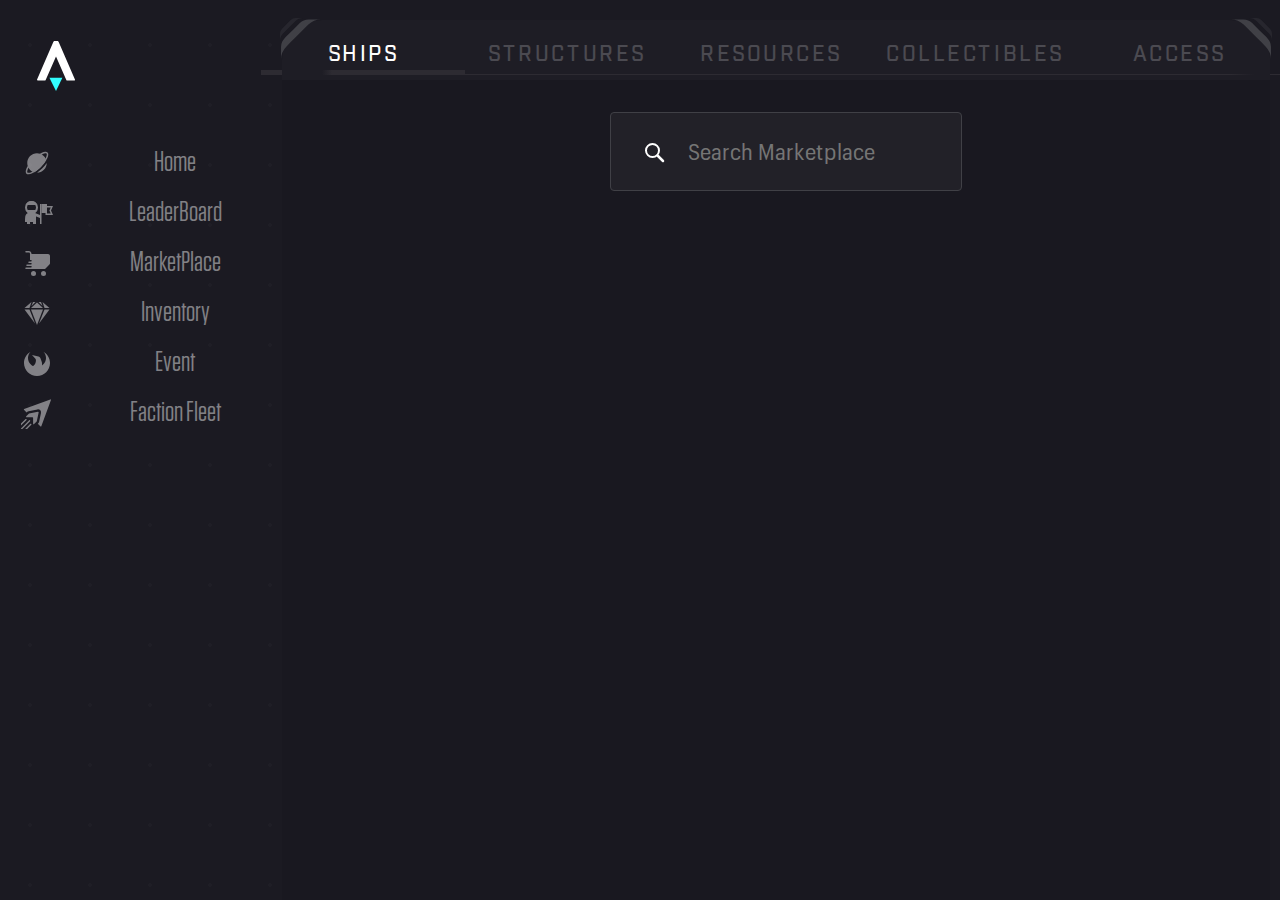
==== commit 6f90325a: "update searchbar" ====
--- a/index.html
+++ b/index.html
@@ -301,7 +301,7 @@
                     </fieldset>
                 </div>
             </div>
-            <section class="Listing-section">
+            <!-- <section class="Listing-section">
               <div>
                 <div class="TabCardstyles__Container">
                   <div class="TabCardstyles__Tab">
@@ -330,7 +330,7 @@
                   </div>
                 </div>
               </div>
-            </section>
+            </section> -->
           </section>
         </div>
       </main>
